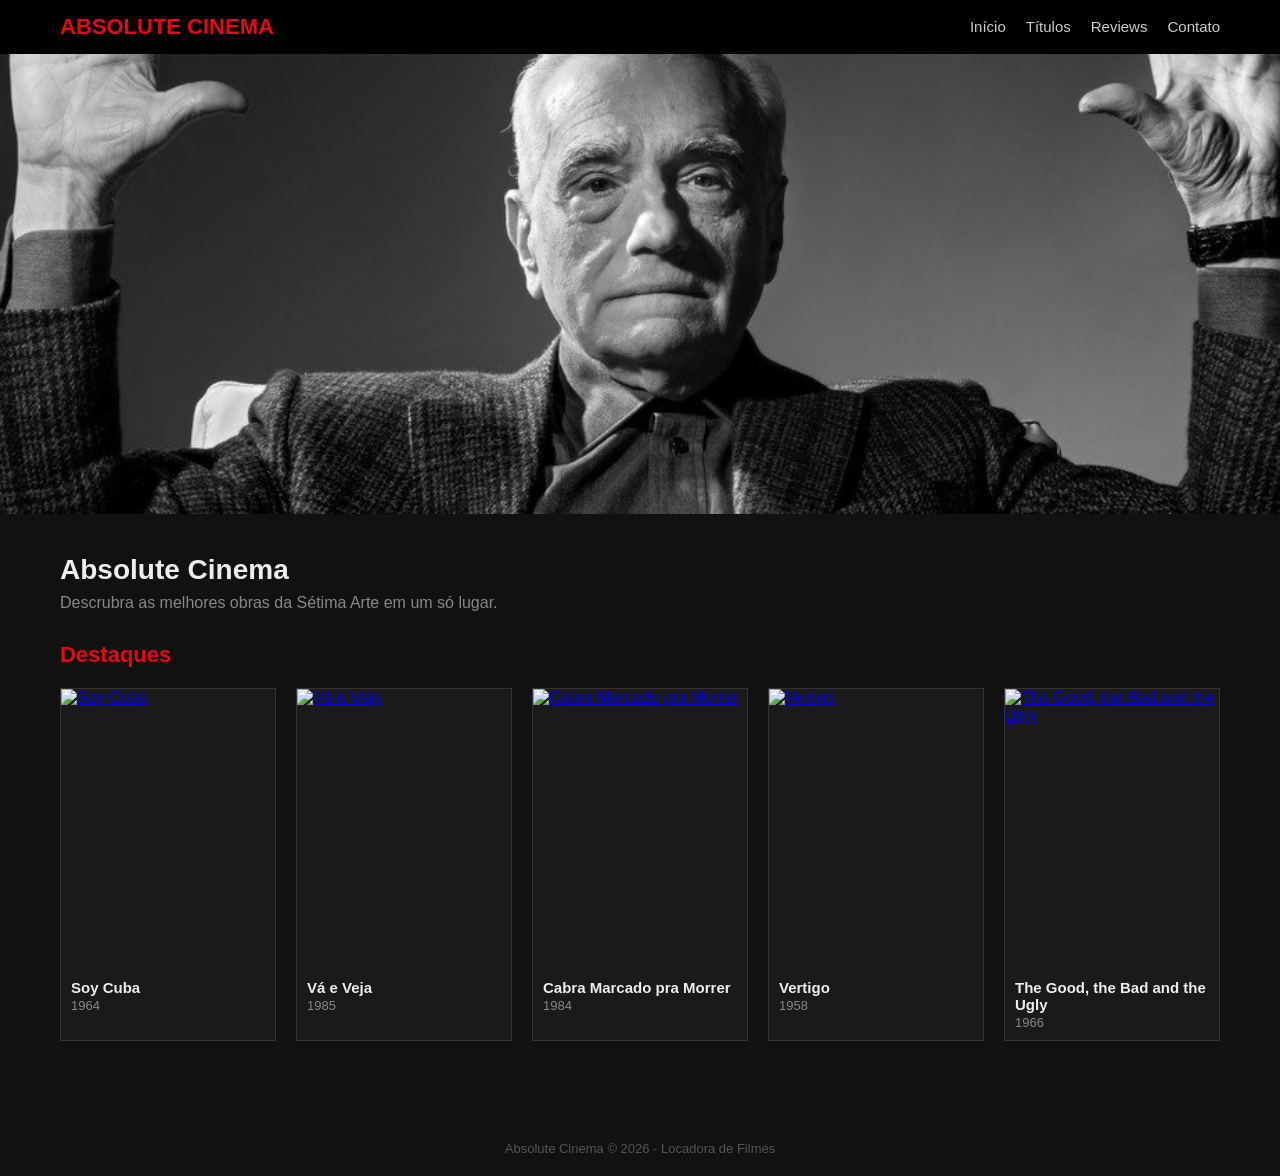
==== index.html @ d0f4ce5b "Upload inicial e teste de links de imagens" ====
<!DOCTYPE html>
<html lang="pt-BR">
<head>
  <meta charset="UTF-8">
  <meta name="viewport" content="width=device-width, initial-scale=1.0">
  <title>Absolute Cinema - Locadora de Filmes</title>
  <link rel="stylesheet" href="css/style.css">
</head>
<body>

<nav>
  <div class="container">
    <a href="index.html" class="logo">ABSOLUTE CINEMA</a>
    <ul>
      <li><a href="index.html">Início</a></li>
      <li><a href="titulos.html">Títulos</a></li>
      <li><a href="reviews.html">Reviews</a></li>
      <li><a href="contato.html">Contato</a></li>
    </ul>
  </div>
</nav>

<section class="PosterInicial">
  <img src="Imagens/AbsoluteCinema.jpg" alt="Absolute Cinema - Banner em Destaque">
</section>

<main>
  <h1>Absolute Cinema</h1>
  <p class="subtitle">Descrubra as melhores obras da Sétima Arte em um só lugar.</p>

  <h2>Destaques</h2>
  <div class="featured">

    <div class="card">
      <a href="filmes/soy-cuba.html"><img src="https://upload.wikimedia.org/wikipedia/en/3/3c/Soy_Cuba_film_poster.png" alt="Soy Cuba"></a>
      <div class="info">
        <h3><a href="filmes/soy-cuba.html">Soy Cuba</a></h3>
        <p class="year">1964</p>
      </div>
    </div>

    <div class="card">
      <a href="filmes/va-e-veja.html"><img src="https://encrypted-tbn0.gstatic.com/images?q=tbn:ANd9GcQvnmsydpDvOGUJV3-P47l9PFVL0l60CMPSPAFNAupr5w&s=10" alt="Vá e Veja"></a>
      <div class="info">
        <h3><a href="filmes/va-e-veja.html">Vá e Veja</a></h3>
        <p class="year">1985</p>
      </div>
    </div>

    <div class="card">
      <a href="filmes/cabra-marcado-pra-morrer.html"><img src="https://encrypted-tbn0.gstatic.com/images?q=tbn:ANd9GcTdVIvEKaQ9IogMIFa-SNwCW0CWBHU-Q4V_mDs8o0y77Q&s=10" alt="Cabra Marcado pra Morrer"></a>
      <div class="info">
        <h3><a href="filmes/cabra-marcado-pra-morrer.html">Cabra Marcado pra Morrer</a></h3>
        <p class="year">1984</p>
      </div>
    </div>

    <div class="card">
      <a href="filmes/vertigo.html"><img src="https://encrypted-tbn0.gstatic.com/images?q=tbn:ANd9GcRZVRs3l7_yBgOQ5AyiBFyQYh5vFsiej3B2qwrhYaUJVg&s=10" alt="Vertigo"></a>
      <div class="info">
        <h3><a href="filmes/vertigo.html">Vertigo</a></h3>
        <p class="year">1958</p>
      </div>
    </div>

    <div class="card">
      <a href="filmes/the-good-the-bad-and-the-ugly.html"><img src="https://upload.wikimedia.org/wikipedia/pt/1/12/The_Good_the_Bad_and_the_Ugly.jpg" alt="The Good, the Bad and the Ugly"></a>
      <div class="info">
        <h3><a href="filmes/the-good-the-bad-and-the-ugly.html">The Good, the Bad and the Ugly</a></h3>
        <p class="year">1966</p>
      </div>
    </div>

  </div>
</main>

<footer>
  <p>Absolute Cinema &copy; 2026 - Locadora de Filmes</p>
</footer>

</body>
</html>
---- css/style.css ----
* { margin: 0; padding: 0; box-sizing: border-box; }

body {
  font-family: Arial, sans-serif;
  background-color: #111;
  color: #eee;
}

nav {
  background-color: #000;
  padding: 14px 0;
}

nav .container {
  max-width: 1200px;
  margin: 0 auto;
  padding: 0 20px;
  display: flex;
  justify-content: space-between;
  align-items: center;
}

nav .logo {
  color: #e50914;
  font-size: 22px;
  font-weight: bold;
  text-decoration: none;
}

nav ul { list-style: none; display: flex; gap: 20px; }

nav ul li a { color: #ccc; text-decoration: none; font-size: 15px; }

nav ul li a:hover { color: #e50914; }

.PosterInicial { width: 100%; max-height: 460px; overflow: hidden; }

.PosterInicial img { width: 100%; display: block; max-height: 460px; object-fit: cover; }

main { max-width: 1200px; margin: 0 auto; padding: 40px 20px; }

h1 { font-size: 28px; margin-bottom: 8px; }

h2 { font-size: 22px; margin-bottom: 20px; color: #e50914; }

.subtitle { color: #888; margin-bottom: 30px; }

.featured, .catalog {
  display: grid;
  grid-template-columns: repeat(auto-fill, minmax(180px, 1fr));
  gap: 20px;
}

.card {
  background-color: #1a1a1a;
  border: 1px solid #333;
}

.card img { width: 100%; height: 280px; object-fit: cover; display: block; }

.card .info { padding: 10px; }

.card .info h3 { font-size: 15px; margin-bottom: 2px; }

.card .info h3 a { color: #eee; text-decoration: none; }

.card .info h3 a:hover { color: #e50914; }

.card .info .year { font-size: 13px; color: #888; }

.movie-detail { display: flex; gap: 40px; flex-wrap: wrap; }

.movie-detail .poster { flex: 0 0 300px; }

.movie-detail .poster img { width: 100%; border: 1px solid #333; }

.movie-detail .info-detail { flex: 1; min-width: 280px; }

.movie-detail .info-detail h1 { font-size: 30px; }

.movie-detail .info-detail .year-detail { color: #888; margin-bottom: 16px; }

.movie-detail .info-detail .description { line-height: 1.7; color: #ccc; margin-bottom: 20px; }

.btn {
  display: inline-block;
  padding: 10px 24px;
  background-color: #e50914;
  color: #fff;
  text-decoration: none;
  font-weight: bold;
}

.btn:hover { background-color: #b20710; }

.reviews-list { display: flex; flex-direction: column; gap: 16px; }

.review { background-color: #1a1a1a; padding: 16px; border: 1px solid #333; }

.review .comment { line-height: 1.6; margin-bottom: 8px; color: #ccc; }

.review .meta { font-size: 13px; color: #888; }

.review .meta a { color: #e50914; text-decoration: none; font-weight: bold; }

form { max-width: 500px; }

.form-group { margin-bottom: 14px; }

.form-group label { display: block; margin-bottom: 4px; font-size: 14px; color: #ccc; }

.form-group input, .form-group textarea {
  width: 100%;
  padding: 10px;
  background-color: #1a1a1a;
  border: 1px solid #333;
  color: #eee;
  font-size: 14px;
  font-family: inherit;
}

.form-group textarea { min-height: 120px; resize: vertical; }

footer { text-align: center; padding: 20px; color: #555; font-size: 13px; margin-top: 40px; }

.back-link { color: #888; text-decoration: none; font-size: 14px; display: inline-block; margin-bottom: 20px; }

.back-link:hover { color: #e50914; }
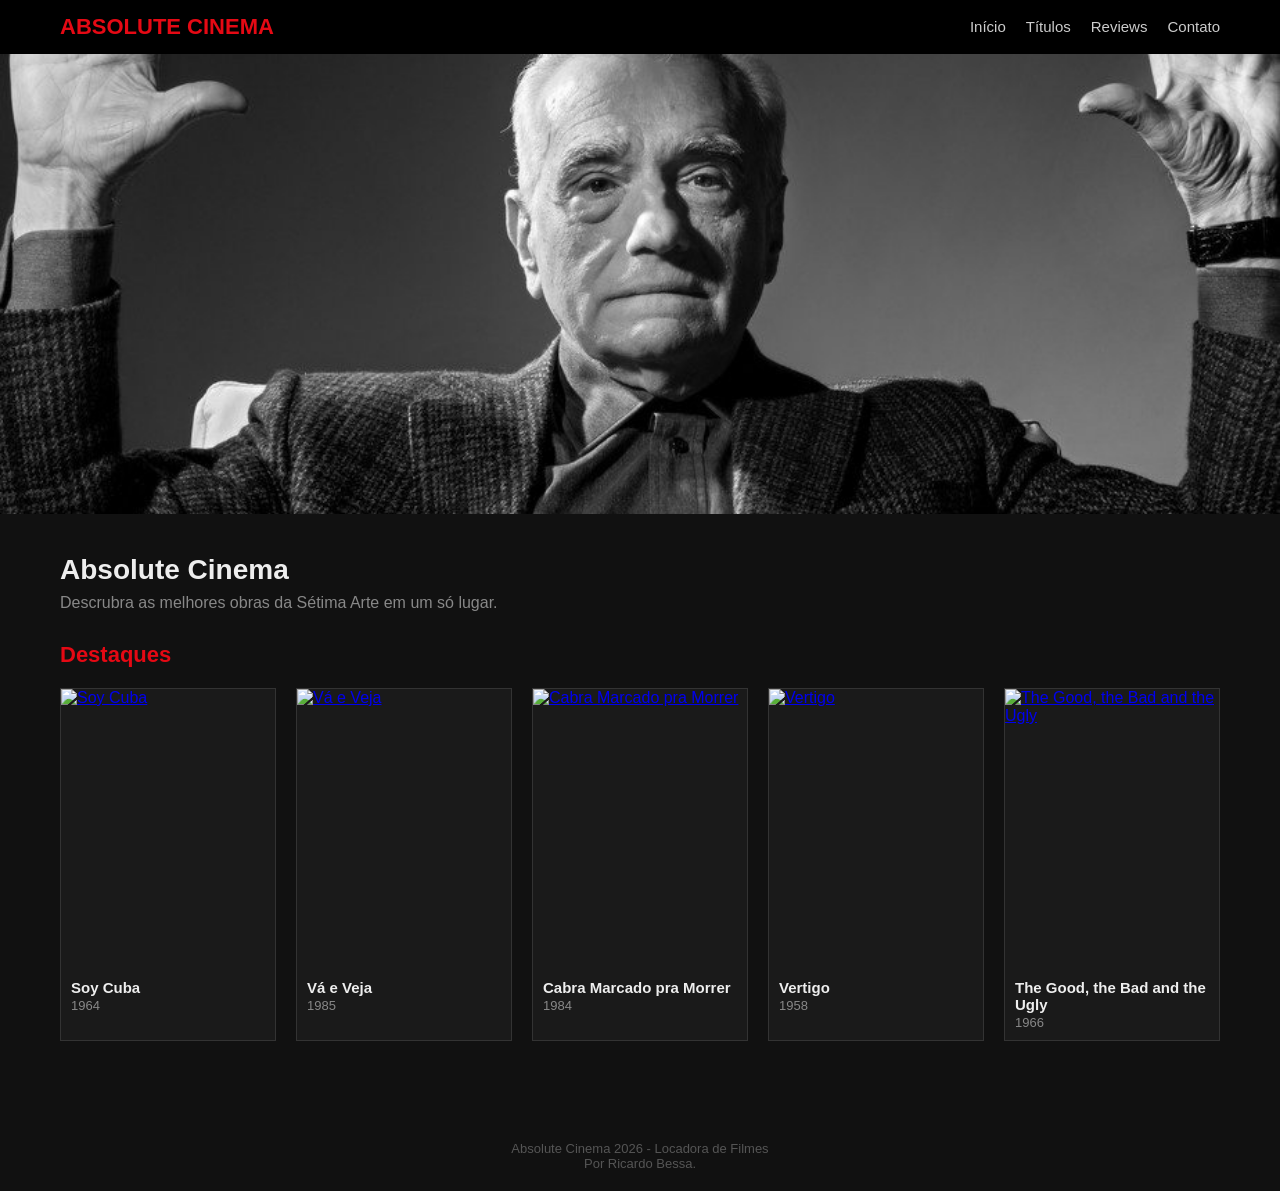
==== commit 448ce3ef: "Ajustes finais" ====
--- a/index.html
+++ b/index.html
@@ -20,54 +20,55 @@
   </div>
 </nav>
 
-<section class="PosterInicial">
+
+<section class="banner">
   <img src="Imagens/AbsoluteCinema.jpg" alt="Absolute Cinema - Banner em Destaque">
 </section>
 
 <main>
   <h1>Absolute Cinema</h1>
-  <p class="subtitle">Descrubra as melhores obras da Sétima Arte em um só lugar.</p>
+  <p class="subtitulo">Descrubra as melhores obras da Sétima Arte em um só lugar.</p>
 
   <h2>Destaques</h2>
-  <div class="featured">
+  <div class="destaques">
 
-    <div class="card">
+    <div class="cartao">
       <a href="filmes/soy-cuba.html"><img src="https://upload.wikimedia.org/wikipedia/en/3/3c/Soy_Cuba_film_poster.png" alt="Soy Cuba"></a>
-      <div class="info">
+      <div class="ficha">
         <h3><a href="filmes/soy-cuba.html">Soy Cuba</a></h3>
-        <p class="year">1964</p>
+        <p class="ano">1964</p>
       </div>
     </div>
 
-    <div class="card">
+    <div class="cartao">
       <a href="filmes/va-e-veja.html"><img src="https://encrypted-tbn0.gstatic.com/images?q=tbn:ANd9GcQvnmsydpDvOGUJV3-P47l9PFVL0l60CMPSPAFNAupr5w&s=10" alt="Vá e Veja"></a>
-      <div class="info">
+      <div class="ficha">
         <h3><a href="filmes/va-e-veja.html">Vá e Veja</a></h3>
-        <p class="year">1985</p>
+        <p class="ano">1985</p>
       </div>
     </div>
 
-    <div class="card">
+    <div class="cartao">
       <a href="filmes/cabra-marcado-pra-morrer.html"><img src="https://encrypted-tbn0.gstatic.com/images?q=tbn:ANd9GcTdVIvEKaQ9IogMIFa-SNwCW0CWBHU-Q4V_mDs8o0y77Q&s=10" alt="Cabra Marcado pra Morrer"></a>
-      <div class="info">
+      <div class="ficha">
         <h3><a href="filmes/cabra-marcado-pra-morrer.html">Cabra Marcado pra Morrer</a></h3>
-        <p class="year">1984</p>
+        <p class="ano">1984</p>
       </div>
     </div>
 
-    <div class="card">
+    <div class="cartao">
       <a href="filmes/vertigo.html"><img src="https://encrypted-tbn0.gstatic.com/images?q=tbn:ANd9GcRZVRs3l7_yBgOQ5AyiBFyQYh5vFsiej3B2qwrhYaUJVg&s=10" alt="Vertigo"></a>
-      <div class="info">
+      <div class="ficha">
         <h3><a href="filmes/vertigo.html">Vertigo</a></h3>
-        <p class="year">1958</p>
+        <p class="ano">1958</p>
       </div>
     </div>
 
-    <div class="card">
+    <div class="cartao">
       <a href="filmes/the-good-the-bad-and-the-ugly.html"><img src="https://upload.wikimedia.org/wikipedia/pt/1/12/The_Good_the_Bad_and_the_Ugly.jpg" alt="The Good, the Bad and the Ugly"></a>
-      <div class="info">
+      <div class="ficha">
         <h3><a href="filmes/the-good-the-bad-and-the-ugly.html">The Good, the Bad and the Ugly</a></h3>
-        <p class="year">1966</p>
+        <p class="ano">1966</p>
       </div>
     </div>
 
@@ -75,8 +76,8 @@
 </main>
 
 <footer>
-  <p>Absolute Cinema &copy; 2026 - Locadora de Filmes</p>
+  <p>Absolute Cinema 2026 - Locadora de Filmes</p>
+  <p>Por Ricardo Bessa.</p>
 </footer>
-
 </body>
 </html>
--- a/css/style.css
+++ b/css/style.css
@@ -33,9 +33,9 @@
 
 nav ul li a:hover { color: #e50914; }
 
-.PosterInicial { width: 100%; max-height: 460px; overflow: hidden; }
+.banner { width: 100%; max-height: 460px; overflow: hidden; }
 
-.PosterInicial img { width: 100%; display: block; max-height: 460px; object-fit: cover; }
+.banner img { width: 100%; display: block; max-height: 460px; object-fit: cover; }
 
 main { max-width: 1200px; margin: 0 auto; padding: 40px 20px; }
 
@@ -43,46 +43,46 @@
 
 h2 { font-size: 22px; margin-bottom: 20px; color: #e50914; }
 
-.subtitle { color: #888; margin-bottom: 30px; }
+.subtitulo { color: #888; margin-bottom: 30px; }
 
-.featured, .catalog {
+.destaques, .catalogo {
   display: grid;
   grid-template-columns: repeat(auto-fill, minmax(180px, 1fr));
   gap: 20px;
 }
 
-.card {
+.cartao {
   background-color: #1a1a1a;
   border: 1px solid #333;
 }
 
-.card img { width: 100%; height: 280px; object-fit: cover; display: block; }
+.cartao img { width: 100%; height: 280px; object-fit: cover; display: block; }
 
-.card .info { padding: 10px; }
+.cartao .ficha { padding: 10px; }
 
-.card .info h3 { font-size: 15px; margin-bottom: 2px; }
+.cartao .ficha h3 { font-size: 15px; margin-bottom: 2px; }
 
-.card .info h3 a { color: #eee; text-decoration: none; }
+.cartao .ficha h3 a { color: #eee; text-decoration: none; }
 
-.card .info h3 a:hover { color: #e50914; }
+.cartao .ficha h3 a:hover { color: #e50914; }
 
-.card .info .year { font-size: 13px; color: #888; }
+.cartao .ficha .ano { font-size: 13px; color: #888; }
 
-.movie-detail { display: flex; gap: 40px; flex-wrap: wrap; }
+.detalhe { display: flex; gap: 40px; flex-wrap: wrap; }
 
-.movie-detail .poster { flex: 0 0 300px; }
+.detalhe .cartaz { flex: 0 0 300px; }
 
-.movie-detail .poster img { width: 100%; border: 1px solid #333; }
+.detalhe .cartaz img { width: 100%; border: 1px solid #333; }
 
-.movie-detail .info-detail { flex: 1; min-width: 280px; }
+.detalhe .ficha { flex: 1; min-width: 280px; }
 
-.movie-detail .info-detail h1 { font-size: 30px; }
+.detalhe .ficha h1 { font-size: 30px; }
 
-.movie-detail .info-detail .year-detail { color: #888; margin-bottom: 16px; }
+.detalhe .ficha .ano { color: #888; margin-bottom: 16px; }
 
-.movie-detail .info-detail .description { line-height: 1.7; color: #ccc; margin-bottom: 20px; }
+.detalhe .ficha .descricao { line-height: 1.7; color: #ccc; margin-bottom: 20px; }
 
-.btn {
+.botao {
   display: inline-block;
   padding: 10px 24px;
   background-color: #e50914;
@@ -91,25 +91,25 @@
   font-weight: bold;
 }
 
-.btn:hover { background-color: #b20710; }
+.botao:hover { background-color: #b20710; }
 
-.reviews-list { display: flex; flex-direction: column; gap: 16px; }
+.avaliacoes { display: flex; flex-direction: column; gap: 16px; }
 
-.review { background-color: #1a1a1a; padding: 16px; border: 1px solid #333; }
+.avaliacao { background-color: #1a1a1a; padding: 16px; border: 1px solid #333; }
 
-.review .comment { line-height: 1.6; margin-bottom: 8px; color: #ccc; }
+.avaliacao .comentario { line-height: 1.6; margin-bottom: 8px; color: #ccc; }
 
-.review .meta { font-size: 13px; color: #888; }
+.avaliacao .info { font-size: 13px; color: #888; }
 
-.review .meta a { color: #e50914; text-decoration: none; font-weight: bold; }
+.avaliacao .info a { color: #e50914; text-decoration: none; font-weight: bold; }
 
 form { max-width: 500px; }
 
-.form-group { margin-bottom: 14px; }
+.campo { margin-bottom: 14px; }
 
-.form-group label { display: block; margin-bottom: 4px; font-size: 14px; color: #ccc; }
+.campo label { display: block; margin-bottom: 4px; font-size: 14px; color: #ccc; }
 
-.form-group input, .form-group textarea {
+.campo input, .campo textarea {
   width: 100%;
   padding: 10px;
   background-color: #1a1a1a;
@@ -119,10 +119,10 @@
   font-family: inherit;
 }
 
-.form-group textarea { min-height: 120px; resize: vertical; }
+.campo textarea { min-height: 120px; resize: vertical; }
 
 footer { text-align: center; padding: 20px; color: #555; font-size: 13px; margin-top: 40px; }
 
-.back-link { color: #888; text-decoration: none; font-size: 14px; display: inline-block; margin-bottom: 20px; }
+.voltar { color: #888; text-decoration: none; font-size: 14px; display: inline-block; margin-bottom: 20px; }
 
-.back-link:hover { color: #e50914; }
+.voltar:hover { color: #e50914; }
